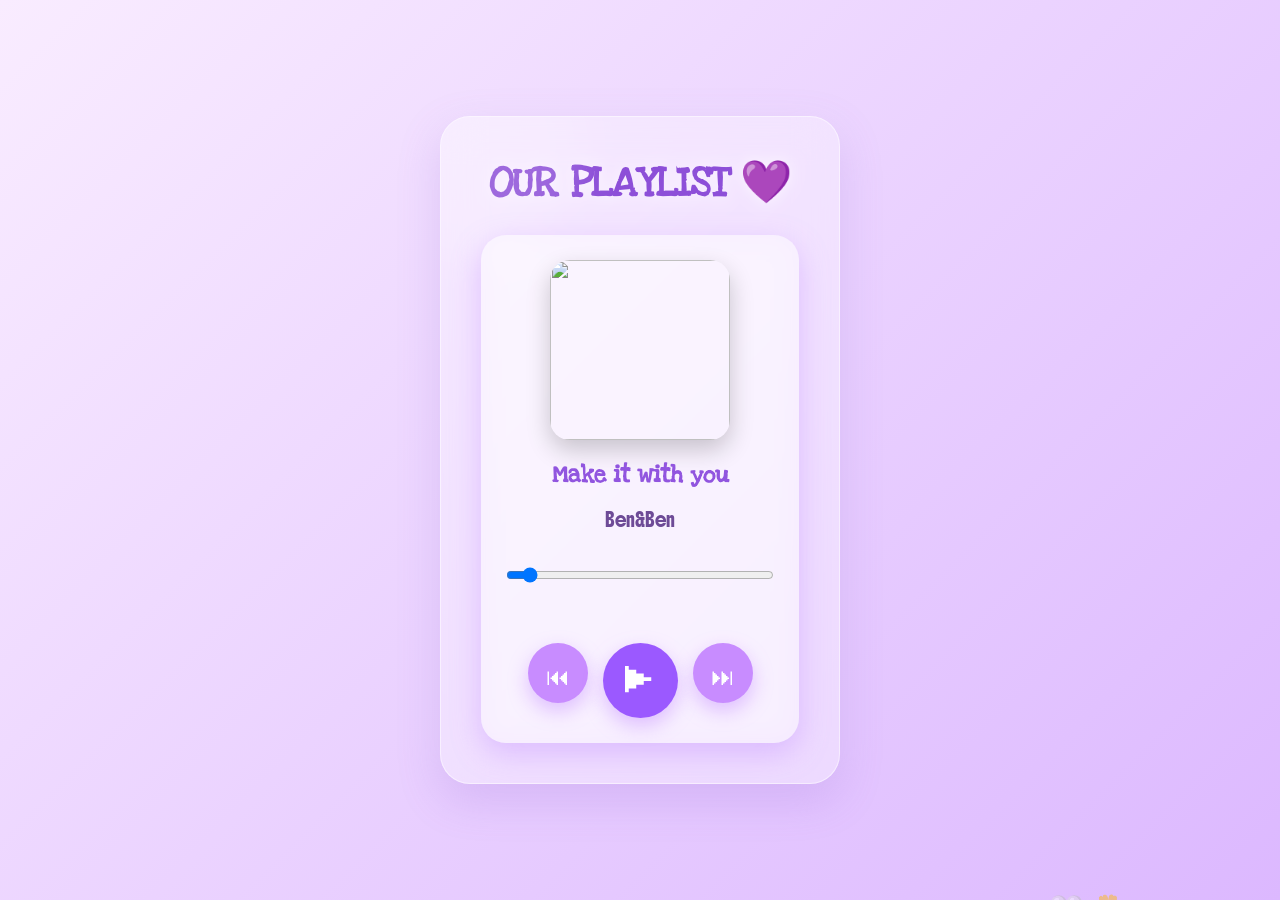
==== music.html @ 7bdcfd90 "Add files via upload" ====
<!DOCTYPE html><html><head><meta charset='UTF-8'><meta name='viewport' content='width=device-width,initial-scale=1'><title>Our Playlist</title><link rel='stylesheet' href='style.css'></head><body><div class='card'><h1>OUR PLAYLIST 💜</h1><div class='music-player'><img id='cover' src='images/cover1.jpg' class='cover'><h2 id='songTitle'>Song Title 1</h2><p id='artistName'>Artist 1</p><audio id='player'></audio><input type='range' id='progress' value='0'><div class='controls'><button class='music-btn' onclick='previousSong()'>⏮</button><button class='music-btn play' id='playBtn' onclick='playPause()'>▶</button><button class='music-btn' onclick='nextSong()'>⏭</button></div></div></div><script>
const songs=['/PROJECT 3.0/MUSIC/Make It With You - Ben&Ben (Lyrics) [B4HD6aC4Wos].mp3',
'/PROJECT 3.0/MUSIC/You and Me - Lifehouse (Lyrics) 🎵 [gXiEVCDvRKg].mp3 ',
'/PROJECT 3.0/MUSIC/Arctic Monkeys - I Wanna Be Yours [fukGbiPuBjU].mp3',
'/PROJECT 3.0/MUSIC/Rico Blanco - You’ll Be Safe Here (Official Lyric Video) [xyg1YlwWMNw].mp3',
'/PROJECT 3.0/MUSIC/Silent Sanctuary - 14 (Official Lyric Video) [3MFMBC2P8Oc].mp3',
'/PROJECT 3.0/MUSIC/The 1975 - fallingforyou [W3JJxS0gNkE].mp3',
'/PROJECT 3.0/MUSIC/NA [ty7g7CVD7NI].mp3',
'/PROJECT 3.0/MUSIC/Pink Matter [uaLV003llhY].mp3',
'/PROJECT 3.0/MUSIC/Austin Mahone - All I Ever Need (Official Audio) - PRE ORDER THE SECRET NOW on iTUNES__ [KAGnm9HoJsQ].mp3',
'/PROJECT 3.0/MUSIC/IV OF SPADES - Captivated (Official Audio) [KrnmBZiM-Fs].mp3'];

const titles=['Make it with you',
'You and Me',
'I Wanna be yours',
'You ll be safe here',
'14',
'Falling For You',
'Joji',
'Pink Matter',
'All I Ever Need',
'Captivated'];

const artists=['Ben&Ben',
'Lifehouse',
'Arctic Monkey',
'Rico Blanco',
'Silent Sanctuary',
'The 1975',
'Silent Sanctuary',
'Frank Ocean',
'Austin Mahone',
'Ben&Ben'];

const covers=['/PROJECT 3.0/PICTURES/45193999270.png', 
'/PROJECT 3.0/PICTURES/45193999270.png' ,
'/PROJECT 3.0/PICTURES/45193999270.png',
'/PROJECT 3.0/PICTURES/45193999270.png',
'/PROJECT 3.0/PICTURES/45193999270.png',
'/PROJECT 3.0/PICTURES/45193999270.png',
'/PROJECT 3.0/PICTURES/45193999270.png',
'/PROJECT 3.0/PICTURES/45193999270.png',
'/PROJECT 3.0/PICTURES/45193999270.png',
'/PROJECT 3.0/PICTURES/45193999270.png',];

let currentSong=0;const player=document.getElementById('player'),progress=document.getElementById('progress'),playBtn=document.getElementById('playBtn');function loadSong(){player.src=songs[currentSong];songTitle.textContent=titles[currentSong];artistName.textContent=artists[currentSong];cover.src=covers[currentSong];}loadSong();function playPause(){if(player.paused){player.play();playBtn.textContent='||';}else{player.pause();playBtn.textContent='▶';}}function nextSong(){currentSong=(currentSong+1)%songs.length;loadSong();player.play();playBtn.textContent='||';}function previousSong(){currentSong=(currentSong-1+songs.length)%songs.length;loadSong();player.play();playBtn.textContent='||';}player.ontimeupdate=()=>{progress.max=player.duration||0;progress.value=player.currentTime;};progress.oninput=()=>player.currentTime=progress.value;player.onended=nextSong;</script></body></html>
---- style.css ----
/* ===========================
   GOOGLE FONTS
=========================== */
@import url('https://fonts.googleapis.com/css2?family=Boldonse&family=Love+Ya+Like+A+Sister&family=Press+Start+2P&display=swap');

/* ===========================
   RESET
=========================== */

*{
    margin:0;
    padding:0;
    box-sizing:border-box;
    font-family:"Boldonse",sans-serif;
}

/* ===========================
   ANIMATED BACKGROUND
=========================== */

body{
    display:flex;
    justify-content:center;
    align-items:center;
    min-height:100vh;
    overflow:hidden;

    background:linear-gradient(
        -45deg,
        #fdeeff,
        #efd8ff,
        #e4c9ff,
        #dcb8ff,
        #f9ecff
    );

    background-size:400% 400%;
    animation:gradient 12s ease infinite;
}

@keyframes gradient{

    0%{
        background-position:0% 50%;
    }

    50%{
        background-position:100% 50%;
    }

    100%{
        background-position:0% 50%;
    }

}

/* ===========================
   FLOATING HEARTS
=========================== */

body::before,
body::after{

    content:"🤍 🌼  ";

    position:fixed;

    font-size:28px;

    color:rgba(255,255,255,.45);

    animation:floatHeart 12s linear infinite;

}

body::before{

    left:8%;
    bottom:-40px;

}

body::after{

    right:12%;
    bottom:-30px;

    animation-delay:5s;

}

@keyframes floatHeart{

    0%{

        transform:translateY(0) rotate(0deg);
        opacity:0;

    }

    20%{

        opacity:.7;

    }

    100%{

        transform:translateY(-120vh) rotate(360deg);
        opacity:0;

    }

}

/* ===========================
   CARD
=========================== */
.notes-page{
    display: block;
    overflow-y: auto;
    overflow-x: hidden;
    min-height: 100vh;
    padding: 40px 20px;
}

.notes-page .card{
    max-width: 700px;
    margin: 40px auto;
}

.card{

    height: auto;
    max-height: 80vh;

    width:400px;
    max-width:90%;

    padding:40px;

    background:rgba(255,255,255,.35);

    backdrop-filter:blur(20px);

    border-radius:30px;

    border:1px solid rgba(255,255,255,.5);

    box-shadow:
    0 15px 40px rgba(150,100,220,.25),
    0 0 30px rgba(255,255,255,.2);

    text-align:center;

    animation:fadeUp .9s ease;

    position:relative;
    overflow-y:auto;

}

.card::before{

    content:"";

    position:absolute;

    width:220px;
    height:220px;

    background:rgba(255,255,255,.15);

    border-radius:50%;

    top:-80px;
    left:-80px;

    filter:blur(20px);

}

@keyframes fadeUp{

    from{

        opacity:0;
        transform:translateY(40px);

    }

    to{

        opacity:1;
        transform:translateY(0);

    }

}

/* ===========================
   TITLE
=========================== */

h1{

    font-family:"Love Ya Like A Sister",cursive;

    color:#8d4fd8;

    font-size:42px;

    margin-bottom:25px;

    text-shadow:0 0 15px rgba(255,255,255,.7);

}

/* ===========================
   SUBTITLE
=========================== */

h2{

    font-family:"Love Ya Like A Sister",cursive;

    color:#9155df;

    margin-bottom:15px;

}

/* ===========================
   PARAGRAPH
=========================== */

p{

    font-family:"Boldonse",sans-serif;

    color:#6e4b97;

    line-height:1.8;

    font-size:13px;

    margin-top:18px;

}

/* ===========================
   INPUT
=========================== */

input{

    width:100%;

    padding:16px;

    border:none;

    outline:none;

    border-radius:15px;

    background:rgba(255,255,255,.8);

    text-align:center;

    font-size:14px;

    transition:.35s;

    margin-top:10px;

    font-family:"Boldonse",sans-serif;

}

input:focus{

    transform:scale(1.03);

    box-shadow:
    0 0 15px #cf9eff,
    0 0 30px white;

}

/* ===========================
   BUTTONS
=========================== */

button,
.btn{

    display:block;

    width:100%;

    margin-top:18px;

    padding:18px;

    border:none;

    border-radius:15px;

    cursor:pointer;

    text-decoration:none;

    color:white;

    font-family:"Press Start 2P",cursive;

    font-size:11px;

    line-height:1.7;

    background:linear-gradient(
    135deg,
    #dba4ff,
    #b36dff);

    transition:.35s;

    box-shadow:
    0 8px 20px rgba(179,109,255,.4);

}

button:hover,
.btn:hover{

    transform:
    translateY(-5px)
    scale(1.04);

    box-shadow:
    0 12px 30px rgba(179,109,255,.6);

}

button:active,
.btn:active{

    transform:scale(.95);

}

/* ===========================
   LINKS
=========================== */

a{

    text-decoration:none;

}

/* ===========================
   LOADING ANIMATION
=========================== */

.loading{

    animation:pulse 1.5s infinite;

}

@keyframes pulse{

    0%{
        transform:scale(1);
    }

    50%{
        transform:scale(1.08);
    }

    100%{
        transform:scale(1);
    }

}

/* ===========================
   SCROLLBAR
=========================== */

::-webkit-scrollbar{

    width:8px;

}

::-webkit-scrollbar-track{

    background:#f4ebff;

}

::-webkit-scrollbar-thumb{

    background:#bb88ff;

    border-radius:20px;

}

/* ===========================
   GALLERY
=========================== */

.gallery{

    display:grid;

    grid-template-columns:repeat(auto-fit,minmax(130px,1fr));

    gap:15px;

    margin-top:25px;

}

.gallery img{

    width:100%;

    height:170px;

    object-fit:cover;

    border-radius:15px;

    cursor:pointer;

    transition:.35s;

    box-shadow:0 8px 20px rgba(0,0,0,.2);

}

.gallery img:hover{

    transform:scale(1.08);

    box-shadow:0 15px 30px rgba(180,120,255,.5);

}

.gallery-page{

    display:block;

    overflow-y:auto;

    padding:40px 0;

}

.gallery-page .card{

    margin:auto;

}

/* ================= MUSIC PLAYER ================= */

.music-player{

margin-top:20px;

background:rgba(255,255,255,.35);

backdrop-filter:blur(15px);

padding:25px;

border-radius:25px;

box-shadow:0 10px 30px rgba(180,120,255,.35);

}

.cover{

width:180px;

height:180px;

border-radius:20px;

object-fit:cover;

margin-bottom:20px;

box-shadow:0 10px 25px rgba(0,0,0,.2);

animation:spin 10s linear infinite;

animation-play-state:paused;

}

.music-player h2{

margin-bottom:8px;

}

.controls{

display:flex;

justify-content:center;

gap:15px;

margin-top:20px;

}

.music-btn{

    width:60px;
    height:60px;

    display:flex;
    justify-content:center;
    align-items:center;

    border:none;
    border-radius:50%;

    background:#c88cff;
    color:white;

    cursor:pointer;

    font-size:24px;
    line-height:1;

    transition:.3s;

    padding:0;

}

.music-btn:hover{

    transform:scale(1.1);

    background:#a85cff;

}

.play{

width:75px;

height:75px;

font-size:30px;

background:#9b59ff;

}

#progress{

width:100%;

margin-top:20px;

cursor:pointer;

}

@keyframes spin{

from{

transform:rotate(0deg);

}

to{

transform:rotate(360deg);

}

}
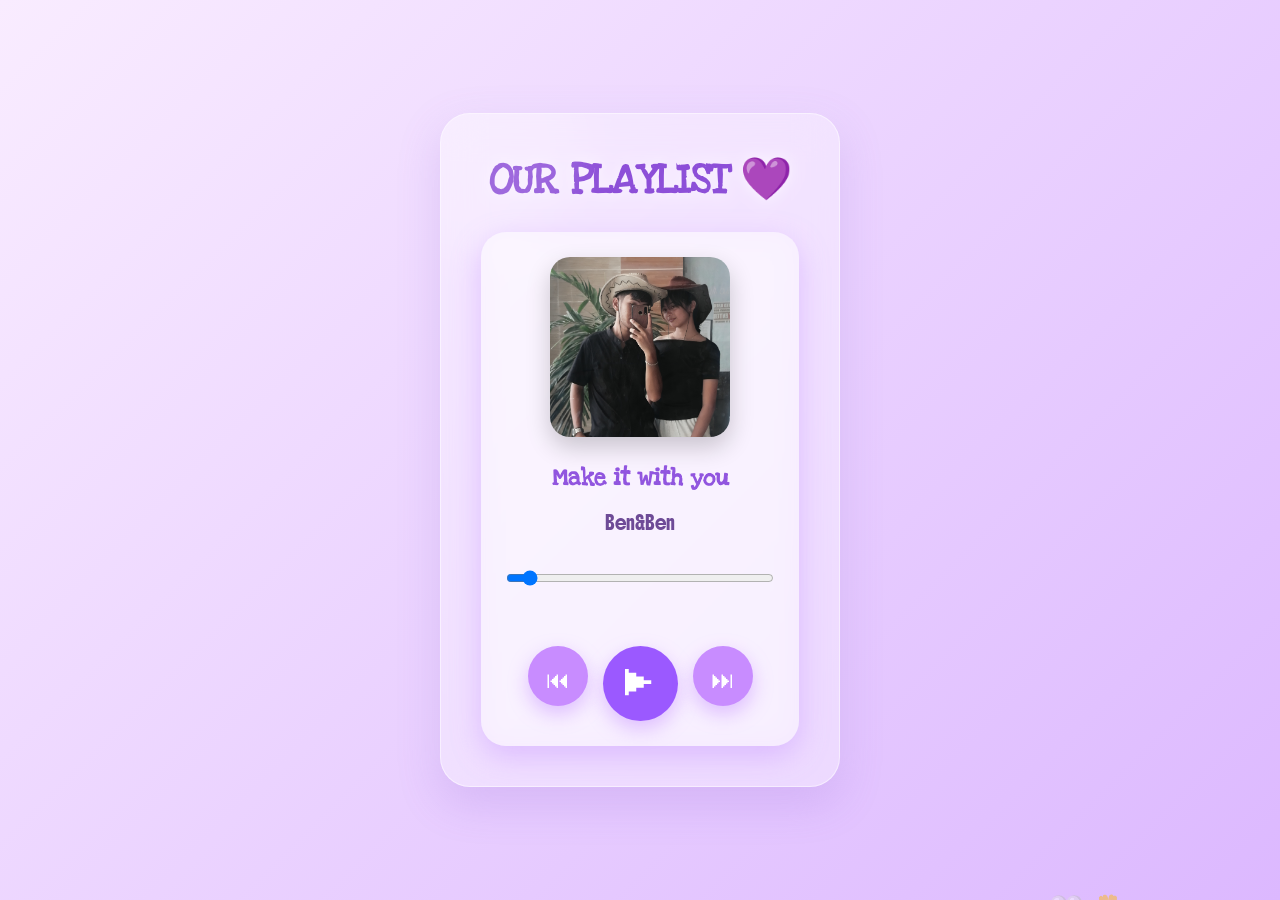
==== commit 517e674b: "Update music.html" ====
--- a/music.html
+++ b/music.html
@@ -1,14 +1,14 @@
 <!DOCTYPE html><html><head><meta charset='UTF-8'><meta name='viewport' content='width=device-width,initial-scale=1'><title>Our Playlist</title><link rel='stylesheet' href='style.css'></head><body><div class='card'><h1>OUR PLAYLIST 💜</h1><div class='music-player'><img id='cover' src='images/cover1.jpg' class='cover'><h2 id='songTitle'>Song Title 1</h2><p id='artistName'>Artist 1</p><audio id='player'></audio><input type='range' id='progress' value='0'><div class='controls'><button class='music-btn' onclick='previousSong()'>⏮</button><button class='music-btn play' id='playBtn' onclick='playPause()'>▶</button><button class='music-btn' onclick='nextSong()'>⏭</button></div></div></div><script>
-const songs=['/PROJECT 3.0/MUSIC/Make It With You - Ben&Ben (Lyrics) [B4HD6aC4Wos].mp3',
-'/PROJECT 3.0/MUSIC/You and Me - Lifehouse (Lyrics) 🎵 [gXiEVCDvRKg].mp3 ',
-'/PROJECT 3.0/MUSIC/Arctic Monkeys - I Wanna Be Yours [fukGbiPuBjU].mp3',
-'/PROJECT 3.0/MUSIC/Rico Blanco - You’ll Be Safe Here (Official Lyric Video) [xyg1YlwWMNw].mp3',
-'/PROJECT 3.0/MUSIC/Silent Sanctuary - 14 (Official Lyric Video) [3MFMBC2P8Oc].mp3',
-'/PROJECT 3.0/MUSIC/The 1975 - fallingforyou [W3JJxS0gNkE].mp3',
-'/PROJECT 3.0/MUSIC/NA [ty7g7CVD7NI].mp3',
-'/PROJECT 3.0/MUSIC/Pink Matter [uaLV003llhY].mp3',
-'/PROJECT 3.0/MUSIC/Austin Mahone - All I Ever Need (Official Audio) - PRE ORDER THE SECRET NOW on iTUNES__ [KAGnm9HoJsQ].mp3',
-'/PROJECT 3.0/MUSIC/IV OF SPADES - Captivated (Official Audio) [KrnmBZiM-Fs].mp3'];
+const songs=['Make It With You - Ben&Ben (Lyrics) [B4HD6aC4Wos].mp3',
+'MUSIC/You and Me - Lifehouse (Lyrics) 🎵 [gXiEVCDvRKg].mp3 ',
+'Arctic Monkeys - I Wanna Be Yours [fukGbiPuBjU].mp3',
+'Rico Blanco - You’ll Be Safe Here (Official Lyric Video) [xyg1YlwWMNw].mp3',
+'Silent Sanctuary - 14 (Official Lyric Video) [3MFMBC2P8Oc].mp3',
+'The 1975 - fallingforyou [W3JJxS0gNkE].mp3',
+'NA [ty7g7CVD7NI].mp3',
+'Pink Matter [uaLV003llhY].mp3',
+'Austin Mahone - All I Ever Need (Official Audio) - PRE ORDER THE SECRET NOW on iTUNES__ [KAGnm9HoJsQ].mp3',
+'IV OF SPADES - Captivated (Official Audio) [KrnmBZiM-Fs].mp3'];
 
 const titles=['Make it with you',
 'You and Me',
@@ -32,15 +32,15 @@
 'Austin Mahone',
 'Ben&Ben'];
 
-const covers=['/PROJECT 3.0/PICTURES/45193999270.png', 
-'/PROJECT 3.0/PICTURES/45193999270.png' ,
-'/PROJECT 3.0/PICTURES/45193999270.png',
-'/PROJECT 3.0/PICTURES/45193999270.png',
-'/PROJECT 3.0/PICTURES/45193999270.png',
-'/PROJECT 3.0/PICTURES/45193999270.png',
-'/PROJECT 3.0/PICTURES/45193999270.png',
-'/PROJECT 3.0/PICTURES/45193999270.png',
-'/PROJECT 3.0/PICTURES/45193999270.png',
-'/PROJECT 3.0/PICTURES/45193999270.png',];
+const covers=['45193999270.png', 
+'45193999270.png' ,
+'45193999270.png',
+'45193999270.png',
+'45193999270.png',
+'45193999270.png',
+'45193999270.png',
+'45193999270.png',
+'45193999270.png',
+'45193999270.png',];
 
-let currentSong=0;const player=document.getElementById('player'),progress=document.getElementById('progress'),playBtn=document.getElementById('playBtn');function loadSong(){player.src=songs[currentSong];songTitle.textContent=titles[currentSong];artistName.textContent=artists[currentSong];cover.src=covers[currentSong];}loadSong();function playPause(){if(player.paused){player.play();playBtn.textContent='||';}else{player.pause();playBtn.textContent='▶';}}function nextSong(){currentSong=(currentSong+1)%songs.length;loadSong();player.play();playBtn.textContent='||';}function previousSong(){currentSong=(currentSong-1+songs.length)%songs.length;loadSong();player.play();playBtn.textContent='||';}player.ontimeupdate=()=>{progress.max=player.duration||0;progress.value=player.currentTime;};progress.oninput=()=>player.currentTime=progress.value;player.onended=nextSong;</script></body></html>+let currentSong=0;const player=document.getElementById('player'),progress=document.getElementById('progress'),playBtn=document.getElementById('playBtn');function loadSong(){player.src=songs[currentSong];songTitle.textContent=titles[currentSong];artistName.textContent=artists[currentSong];cover.src=covers[currentSong];}loadSong();function playPause(){if(player.paused){player.play();playBtn.textContent='||';}else{player.pause();playBtn.textContent='▶';}}function nextSong(){currentSong=(currentSong+1)%songs.length;loadSong();player.play();playBtn.textContent='||';}function previousSong(){currentSong=(currentSong-1+songs.length)%songs.length;loadSong();player.play();playBtn.textContent='||';}player.ontimeupdate=()=>{progress.max=player.duration||0;progress.value=player.currentTime;};progress.oninput=()=>player.currentTime=progress.value;player.onended=nextSong;</script></body></html>
